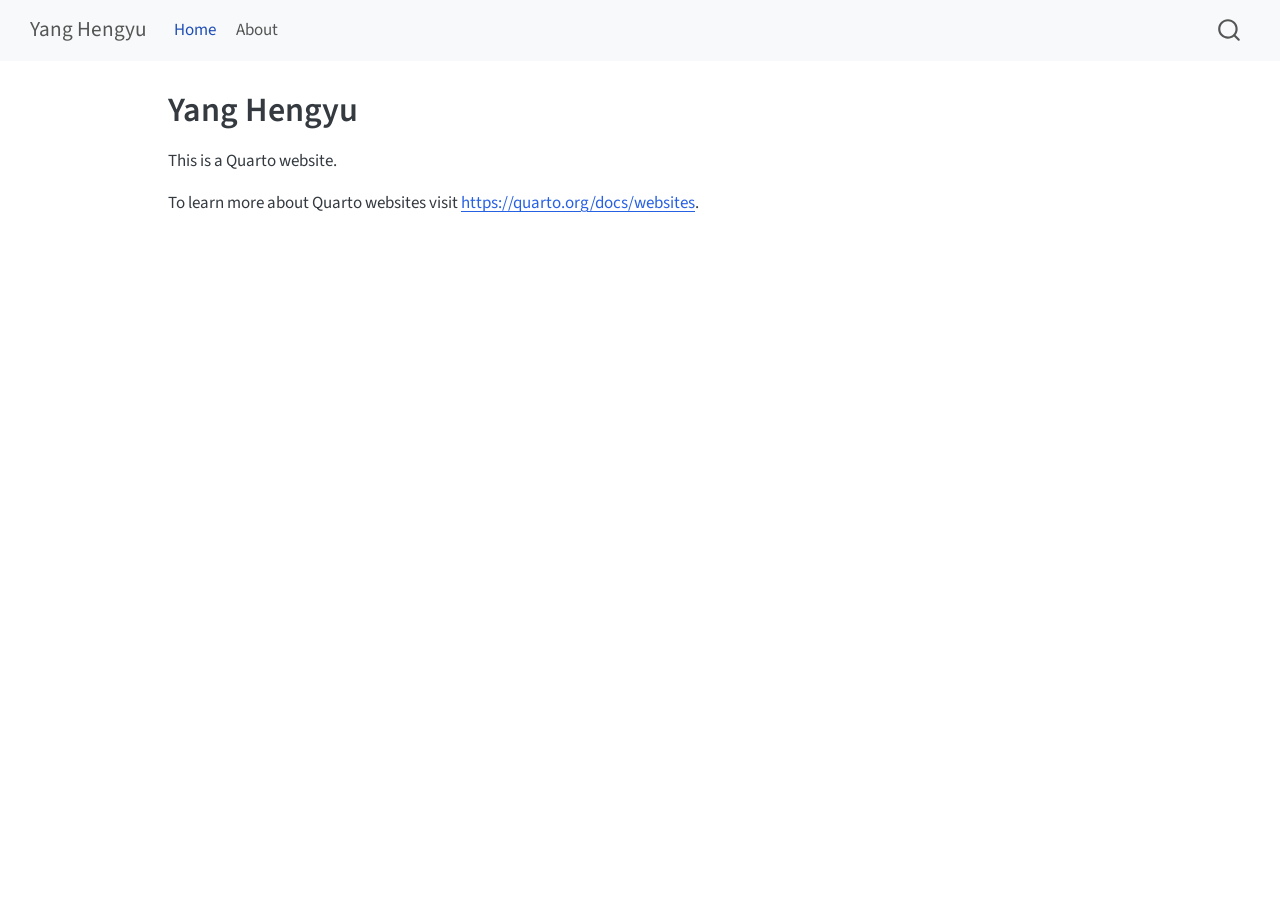
==== index.html @ d18cde06 "Built site for gh-pages" ====
<!DOCTYPE html>
<html xmlns="http://www.w3.org/1999/xhtml" lang="en" xml:lang="en"><head>

<meta charset="utf-8">
<meta name="generator" content="quarto-1.9.33">

<meta name="viewport" content="width=device-width, initial-scale=1.0, user-scalable=yes">


<title>Yang Hengyu</title>
<style>
/* Default styles provided by pandoc.
** See https://pandoc.org/MANUAL.html#variables-for-html for config info.
*/
code{white-space: pre-wrap;}
span.smallcaps{font-variant: small-caps;}
div.columns{display: flex; gap: min(4vw, 1.5em);}
div.column{flex: auto; overflow-x: auto;}
div.hanging-indent{margin-left: 1.5em; text-indent: -1.5em;}
ul.task-list{list-style: none;}
ul.task-list li input[type="checkbox"] {
  width: 0.8em;
  margin: 0 0.8em 0.2em -1em; /* quarto-specific, see https://github.com/quarto-dev/quarto-cli/issues/4556 */ 
  vertical-align: middle;
}
</style>


<script src="site_libs/quarto-nav/quarto-nav.js"></script>
<script src="site_libs/quarto-nav/headroom.min.js"></script>
<script src="site_libs/clipboard/clipboard.min.js"></script>
<script src="site_libs/quarto-search/autocomplete.umd.js"></script>
<script src="site_libs/quarto-search/fuse.min.js"></script>
<script src="site_libs/quarto-search/quarto-search.js"></script>
<meta name="quarto:offset" content="./">
<script src="site_libs/quarto-html/quarto.js" type="module"></script>
<script src="site_libs/quarto-html/tabsets/tabsets.js" type="module"></script>
<script src="site_libs/quarto-html/popper.min.js"></script>
<script src="site_libs/quarto-html/tippy.umd.min.js"></script>
<script src="site_libs/quarto-html/anchor.min.js"></script>
<link href="site_libs/quarto-html/tippy.css" rel="stylesheet">
<link href="site_libs/quarto-html/quarto-syntax-highlighting-6d4e4c6c342646cac9792aff734a6985.css" rel="stylesheet" id="quarto-text-highlighting-styles">
<script src="site_libs/bootstrap/bootstrap.min.js"></script>
<link href="site_libs/bootstrap/bootstrap-icons.css" rel="stylesheet">
<link href="site_libs/bootstrap/bootstrap-a0f9fd0d421825b736dc1bbcbcba2219.min.css" rel="stylesheet" append-hash="true" id="quarto-bootstrap" data-mode="light">
<script id="quarto-search-options" type="application/json">{
  "location": "navbar",
  "copy-button": false,
  "collapse-after": 3,
  "panel-placement": "end",
  "type": "overlay",
  "limit": 50,
  "keyboard-shortcut": [
    "f",
    "/",
    "s"
  ],
  "show-item-context": false,
  "language": {
    "search-no-results-text": "No results",
    "search-matching-documents-text": "matching documents",
    "search-copy-link-title": "Copy link to search",
    "search-hide-matches-text": "Hide additional matches",
    "search-more-match-text": "more match in this document",
    "search-more-matches-text": "more matches in this document",
    "search-clear-button-title": "Clear",
    "search-text-placeholder": "",
    "search-detached-cancel-button-title": "Cancel",
    "search-submit-button-title": "Submit",
    "search-label": "Search"
  }
}</script>


<link rel="stylesheet" href="styles.css">
</head>

<body class="nav-fixed quarto-light">

<div id="quarto-search-results"></div>
  <header id="quarto-header" class="headroom fixed-top">
    <nav class="navbar navbar-expand-lg " data-bs-theme="dark">
      <div class="navbar-container container-fluid">
      <div class="navbar-brand-container mx-auto">
    <a class="navbar-brand" href="./index.html">
    <span class="navbar-title">Yang Hengyu</span>
    </a>
  </div>
            <div id="quarto-search" class="" title="Search"></div>
          <button class="navbar-toggler" type="button" data-bs-toggle="collapse" data-bs-target="#navbarCollapse" aria-controls="navbarCollapse" role="menu" aria-expanded="false" aria-label="Toggle navigation" onclick="if (window.quartoToggleHeadroom) { window.quartoToggleHeadroom(); }">
  <span class="navbar-toggler-icon"></span>
</button>
          <div class="collapse navbar-collapse" id="navbarCollapse">
            <ul class="navbar-nav navbar-nav-scroll me-auto">
  <li class="nav-item">
    <a class="nav-link active" href="./index.html" aria-current="page"> 
<span class="menu-text">Home</span></a>
  </li>  
  <li class="nav-item">
    <a class="nav-link" href="./about.html"> 
<span class="menu-text">About</span></a>
  </li>  
</ul>
          </div> <!-- /navcollapse -->
            <div class="quarto-navbar-tools">
</div>
      </div> <!-- /container-fluid -->
    </nav>
</header>
<!-- content -->
<div id="quarto-content" class="quarto-container page-columns page-rows-contents page-layout-article page-navbar">
<!-- sidebar -->
<!-- margin-sidebar -->
    <div id="quarto-margin-sidebar" class="sidebar margin-sidebar zindex-bottom">
        
    </div>
<!-- main -->
<main class="content" id="quarto-document-content">

<header id="title-block-header" class="quarto-title-block default">
<div class="quarto-title">
<h1 class="title">Yang Hengyu</h1>
</div>



<div class="quarto-title-meta">

    
  
    
  </div>
  


</header>


<p>This is a Quarto website.</p>
<p>To learn more about Quarto websites visit <a href="https://quarto.org/docs/websites" class="uri">https://quarto.org/docs/websites</a>.</p>



</main> <!-- /main -->
<script id="quarto-html-after-body" type="application/javascript">
  window.document.addEventListener("DOMContentLoaded", function (event) {
    const icon = "";
    const anchorJS = new window.AnchorJS();
    anchorJS.options = {
      placement: 'right',
      icon: icon
    };
    anchorJS.add('.anchored');
    const isCodeAnnotation = (el) => {
      for (const clz of el.classList) {
        if (clz.startsWith('code-annotation-')) {                     
          return true;
        }
      }
      return false;
    }
    const onCopySuccess = function(e) {
      // button target
      const button = e.trigger;
      // don't keep focus
      button.blur();
      // flash "checked"
      button.classList.add('code-copy-button-checked');
      var currentTitle = button.getAttribute("title");
      button.setAttribute("title", "Copied!");
      let tooltip;
      if (window.bootstrap) {
        button.setAttribute("data-bs-toggle", "tooltip");
        button.setAttribute("data-bs-placement", "left");
        button.setAttribute("data-bs-title", "Copied!");
        tooltip = new bootstrap.Tooltip(button, 
          { trigger: "manual", 
            customClass: "code-copy-button-tooltip",
            offset: [0, -8]});
        tooltip.show();    
      }
      setTimeout(function() {
        if (tooltip) {
          tooltip.hide();
          button.removeAttribute("data-bs-title");
          button.removeAttribute("data-bs-toggle");
          button.removeAttribute("data-bs-placement");
        }
        button.setAttribute("title", currentTitle);
        button.classList.remove('code-copy-button-checked');
      }, 1000);
      // clear code selection
      e.clearSelection();
    }
    const getTextToCopy = function(trigger) {
      const outerScaffold = trigger.parentElement.cloneNode(true);
      const codeEl = outerScaffold.querySelector('code');
      for (const childEl of codeEl.children) {
        if (isCodeAnnotation(childEl)) {
          childEl.remove();
        }
      }
      return codeEl.innerText;
    }
    const clipboard = new window.ClipboardJS('.code-copy-button:not([data-in-quarto-modal])', {
      text: getTextToCopy
    });
    clipboard.on('success', onCopySuccess);
    if (window.document.getElementById('quarto-embedded-source-code-modal')) {
      const clipboardModal = new window.ClipboardJS('.code-copy-button[data-in-quarto-modal]', {
        text: getTextToCopy,
        container: window.document.getElementById('quarto-embedded-source-code-modal')
      });
      clipboardModal.on('success', onCopySuccess);
    }
      var localhostRegex = new RegExp(/^(?:http|https):\/\/localhost\:?[0-9]*\//);
      var mailtoRegex = new RegExp(/^mailto:/);
        var filterRegex = new RegExp('/' + window.location.host + '/');
      var isInternal = (href) => {
          return filterRegex.test(href) || localhostRegex.test(href) || mailtoRegex.test(href);
      }
      // Inspect non-navigation links and adorn them if external
     var links = window.document.querySelectorAll('a[href]:not(.nav-link):not(.navbar-brand):not(.toc-action):not(.sidebar-link):not(.sidebar-item-toggle):not(.pagination-link):not(.no-external):not([aria-hidden]):not(.dropdown-item):not(.quarto-navigation-tool):not(.about-link)');
      for (var i=0; i<links.length; i++) {
        const link = links[i];
        if (!isInternal(link.href)) {
          // undo the damage that might have been done by quarto-nav.js in the case of
          // links that we want to consider external
          if (link.dataset.originalHref !== undefined) {
            link.href = link.dataset.originalHref;
          }
        }
      }
    function tippyHover(el, contentFn, onTriggerFn, onUntriggerFn) {
      const config = {
        allowHTML: true,
        maxWidth: 500,
        delay: 100,
        arrow: false,
        appendTo: function(el) {
            return el.parentElement;
        },
        interactive: true,
        interactiveBorder: 10,
        theme: 'quarto',
        placement: 'bottom-start',
      };
      if (contentFn) {
        config.content = contentFn;
      }
      if (onTriggerFn) {
        config.onTrigger = onTriggerFn;
      }
      if (onUntriggerFn) {
        config.onUntrigger = onUntriggerFn;
      }
      window.tippy(el, config); 
    }
    const noterefs = window.document.querySelectorAll('a[role="doc-noteref"]');
    for (var i=0; i<noterefs.length; i++) {
      const ref = noterefs[i];
      tippyHover(ref, function() {
        // use id or data attribute instead here
        let href = ref.getAttribute('data-footnote-href') || ref.getAttribute('href');
        try { href = new URL(href).hash; } catch {}
        const id = href.replace(/^#\/?/, "");
        const note = window.document.getElementById(id);
        if (note) {
          return note.innerHTML;
        } else {
          return "";
        }
      });
    }
    const xrefs = window.document.querySelectorAll('a.quarto-xref');
    const processXRef = (id, note) => {
      // Strip column container classes
      const stripColumnClz = (el) => {
        el.classList.remove("page-full", "page-columns");
        if (el.children) {
          for (const child of el.children) {
            stripColumnClz(child);
          }
        }
      }
      stripColumnClz(note)
      if (id === null || id.startsWith('sec-')) {
        // Special case sections, only their first couple elements
        const container = document.createElement("div");
        if (note.children && note.children.length > 2) {
          container.appendChild(note.children[0].cloneNode(true));
          for (let i = 1; i < note.children.length; i++) {
            const child = note.children[i];
            if (child.tagName === "P" && child.innerText === "") {
              continue;
            } else {
              container.appendChild(child.cloneNode(true));
              break;
            }
          }
          if (window.Quarto?.typesetMath) {
            window.Quarto.typesetMath(container);
          }
          return container.innerHTML
        } else {
          if (window.Quarto?.typesetMath) {
            window.Quarto.typesetMath(note);
          }
          return note.innerHTML;
        }
      } else {
        // Remove any anchor links if they are present
        const anchorLink = note.querySelector('a.anchorjs-link');
        if (anchorLink) {
          anchorLink.remove();
        }
        if (window.Quarto?.typesetMath) {
          window.Quarto.typesetMath(note);
        }
        if (note.classList.contains("callout")) {
          return note.outerHTML;
        } else {
          return note.innerHTML;
        }
      }
    }
    for (var i=0; i<xrefs.length; i++) {
      const xref = xrefs[i];
      tippyHover(xref, undefined, function(instance) {
        instance.disable();
        let url = xref.getAttribute('href');
        let hash = undefined; 
        if (url.startsWith('#')) {
          hash = url;
        } else {
          try { hash = new URL(url).hash; } catch {}
        }
        if (hash) {
          const id = hash.replace(/^#\/?/, "");
          const note = window.document.getElementById(id);
          if (note !== null) {
            try {
              const html = processXRef(id, note.cloneNode(true));
              instance.setContent(html);
            } finally {
              instance.enable();
              instance.show();
            }
          } else {
            // See if we can fetch this
            fetch(url.split('#')[0])
            .then(res => res.text())
            .then(html => {
              const parser = new DOMParser();
              const htmlDoc = parser.parseFromString(html, "text/html");
              const note = htmlDoc.getElementById(id);
              if (note !== null) {
                const html = processXRef(id, note);
                instance.setContent(html);
              } 
            }).finally(() => {
              instance.enable();
              instance.show();
            });
          }
        } else {
          // See if we can fetch a full url (with no hash to target)
          // This is a special case and we should probably do some content thinning / targeting
          fetch(url)
          .then(res => res.text())
          .then(html => {
            const parser = new DOMParser();
            const htmlDoc = parser.parseFromString(html, "text/html");
            const note = htmlDoc.querySelector('main.content');
            if (note !== null) {
              // This should only happen for chapter cross references
              // (since there is no id in the URL)
              // remove the first header
              if (note.children.length > 0 && note.children[0].tagName === "HEADER") {
                note.children[0].remove();
              }
              const html = processXRef(null, note);
              instance.setContent(html);
            } 
          }).finally(() => {
            instance.enable();
            instance.show();
          });
        }
      }, function(instance) {
      });
    }
        let selectedAnnoteEl;
        const selectorForAnnotation = ( cell, annotation) => {
          let cellAttr = 'data-code-cell="' + cell + '"';
          let lineAttr = 'data-code-annotation="' +  annotation + '"';
          const selector = 'span[' + cellAttr + '][' + lineAttr + ']';
          return selector;
        }
        const selectCodeLines = (annoteEl) => {
          const doc = window.document;
          const targetCell = annoteEl.getAttribute("data-target-cell");
          const targetAnnotation = annoteEl.getAttribute("data-target-annotation");
          const annoteSpan = window.document.querySelector(selectorForAnnotation(targetCell, targetAnnotation));
          const lines = annoteSpan.getAttribute("data-code-lines").split(",");
          const lineIds = lines.map((line) => {
            return targetCell + "-" + line;
          })
          let top = null;
          let height = null;
          let parent = null;
          if (lineIds.length > 0) {
              //compute the position of the single el (top and bottom and make a div)
              const el = window.document.getElementById(lineIds[0]);
              top = el.offsetTop;
              height = el.offsetHeight;
              parent = el.parentElement.parentElement;
            if (lineIds.length > 1) {
              const lastEl = window.document.getElementById(lineIds[lineIds.length - 1]);
              const bottom = lastEl.offsetTop + lastEl.offsetHeight;
              height = bottom - top;
            }
            if (top !== null && height !== null && parent !== null) {
              // cook up a div (if necessary) and position it 
              let div = window.document.getElementById("code-annotation-line-highlight");
              if (div === null) {
                div = window.document.createElement("div");
                div.setAttribute("id", "code-annotation-line-highlight");
                div.style.position = 'absolute';
                parent.appendChild(div);
              }
              div.style.top = top - 2 + "px";
              div.style.height = height + 4 + "px";
              div.style.left = 0;
              let gutterDiv = window.document.getElementById("code-annotation-line-highlight-gutter");
              if (gutterDiv === null) {
                gutterDiv = window.document.createElement("div");
                gutterDiv.setAttribute("id", "code-annotation-line-highlight-gutter");
                gutterDiv.style.position = 'absolute';
                const codeCell = window.document.getElementById(targetCell);
                const gutter = codeCell.querySelector('.code-annotation-gutter');
                gutter.appendChild(gutterDiv);
              }
              gutterDiv.style.top = top - 2 + "px";
              gutterDiv.style.height = height + 4 + "px";
            }
            selectedAnnoteEl = annoteEl;
          }
        };
        const unselectCodeLines = () => {
          const elementsIds = ["code-annotation-line-highlight", "code-annotation-line-highlight-gutter"];
          elementsIds.forEach((elId) => {
            const div = window.document.getElementById(elId);
            if (div) {
              div.remove();
            }
          });
          selectedAnnoteEl = undefined;
        };
          // Handle positioning of the toggle
      window.addEventListener(
        "resize",
        throttle(() => {
          elRect = undefined;
          if (selectedAnnoteEl) {
            selectCodeLines(selectedAnnoteEl);
          }
        }, 10)
      );
      function throttle(fn, ms) {
      let throttle = false;
      let timer;
        return (...args) => {
          if(!throttle) { // first call gets through
              fn.apply(this, args);
              throttle = true;
          } else { // all the others get throttled
              if(timer) clearTimeout(timer); // cancel #2
              timer = setTimeout(() => {
                fn.apply(this, args);
                timer = throttle = false;
              }, ms);
          }
        };
      }
        // Attach click handler to the DT
        const annoteDls = window.document.querySelectorAll('dt[data-target-cell]');
        for (const annoteDlNode of annoteDls) {
          annoteDlNode.addEventListener('click', (event) => {
            const clickedEl = event.target;
            if (clickedEl !== selectedAnnoteEl) {
              unselectCodeLines();
              const activeEl = window.document.querySelector('dt[data-target-cell].code-annotation-active');
              if (activeEl) {
                activeEl.classList.remove('code-annotation-active');
              }
              selectCodeLines(clickedEl);
              clickedEl.classList.add('code-annotation-active');
            } else {
              // Unselect the line
              unselectCodeLines();
              clickedEl.classList.remove('code-annotation-active');
            }
          });
        }
    const findCites = (el) => {
      const parentEl = el.parentElement;
      if (parentEl) {
        const cites = parentEl.dataset.cites;
        if (cites) {
          return {
            el,
            cites: cites.split(' ')
          };
        } else {
          return findCites(el.parentElement)
        }
      } else {
        return undefined;
      }
    };
    var bibliorefs = window.document.querySelectorAll('a[role="doc-biblioref"]');
    for (var i=0; i<bibliorefs.length; i++) {
      const ref = bibliorefs[i];
      const citeInfo = findCites(ref);
      if (citeInfo) {
        tippyHover(citeInfo.el, function() {
          var popup = window.document.createElement('div');
          citeInfo.cites.forEach(function(cite) {
            var citeDiv = window.document.createElement('div');
            citeDiv.classList.add('hanging-indent');
            citeDiv.classList.add('csl-entry');
            var biblioDiv = window.document.getElementById('ref-' + cite);
            if (biblioDiv) {
              citeDiv.innerHTML = biblioDiv.innerHTML;
            }
            popup.appendChild(citeDiv);
          });
          return popup.innerHTML;
        });
      }
    }
  });
  </script>
</div> <!-- /content -->




</body></html>
---- site_libs/quarto-html/tippy.css ----
.tippy-box[data-animation=fade][data-state=hidden]{opacity:0}[data-tippy-root]{max-width:calc(100vw - 10px)}.tippy-box{position:relative;background-color:#333;color:#fff;border-radius:4px;font-size:14px;line-height:1.4;white-space:normal;outline:0;transition-property:transform,visibility,opacity}.tippy-box[data-placement^=top]>.tippy-arrow{bottom:0}.tippy-box[data-placement^=top]>.tippy-arrow:before{bottom:-7px;left:0;border-width:8px 8px 0;border-top-color:initial;transform-origin:center top}.tippy-box[data-placement^=bottom]>.tippy-arrow{top:0}.tippy-box[data-placement^=bottom]>.tippy-arrow:before{top:-7px;left:0;border-width:0 8px 8px;border-bottom-color:initial;transform-origin:center bottom}.tippy-box[data-placement^=left]>.tippy-arrow{right:0}.tippy-box[data-placement^=left]>.tippy-arrow:before{border-width:8px 0 8px 8px;border-left-color:initial;right:-7px;transform-origin:center left}.tippy-box[data-placement^=right]>.tippy-arrow{left:0}.tippy-box[data-placement^=right]>.tippy-arrow:before{left:-7px;border-width:8px 8px 8px 0;border-right-color:initial;transform-origin:center right}.tippy-box[data-inertia][data-state=visible]{transition-timing-function:cubic-bezier(.54,1.5,.38,1.11)}.tippy-arrow{width:16px;height:16px;color:#333}.tippy-arrow:before{content:"";position:absolute;border-color:transparent;border-style:solid}.tippy-content{position:relative;padding:5px 9px;z-index:1}
---- site_libs/quarto-html/quarto-syntax-highlighting-6d4e4c6c342646cac9792aff734a6985.css ----
/* quarto syntax highlight colors */
:root {
  --quarto-hl-ot-color: #003B4F;
  --quarto-hl-at-color: #657422;
  --quarto-hl-ss-color: #20794D;
  --quarto-hl-an-color: #5E5E5E;
  --quarto-hl-fu-color: #4758AB;
  --quarto-hl-st-color: #20794D;
  --quarto-hl-cf-color: #003B4F;
  --quarto-hl-op-color: #5E5E5E;
  --quarto-hl-er-color: #AD0000;
  --quarto-hl-bn-color: #AD0000;
  --quarto-hl-al-color: #AD0000;
  --quarto-hl-va-color: #111111;
  --quarto-hl-bu-color: inherit;
  --quarto-hl-ex-color: inherit;
  --quarto-hl-pp-color: #AD0000;
  --quarto-hl-in-color: #5E5E5E;
  --quarto-hl-vs-color: #20794D;
  --quarto-hl-wa-color: #5E5E5E;
  --quarto-hl-do-color: #5E5E5E;
  --quarto-hl-im-color: #00769E;
  --quarto-hl-ch-color: #20794D;
  --quarto-hl-dt-color: #AD0000;
  --quarto-hl-fl-color: #AD0000;
  --quarto-hl-co-color: #5E5E5E;
  --quarto-hl-cv-color: #5E5E5E;
  --quarto-hl-cn-color: #8f5902;
  --quarto-hl-sc-color: #5E5E5E;
  --quarto-hl-dv-color: #AD0000;
  --quarto-hl-kw-color: #003B4F;
}

/* other quarto variables */
:root {
  --quarto-font-monospace: SFMono-Regular, Menlo, Monaco, Consolas, "Liberation Mono", "Courier New", monospace;
}

/* syntax highlight based on Pandoc's rules */
pre > code.sourceCode > span {
  color: #003B4F;
}

code.sourceCode > span {
  color: #003B4F;
}

div.sourceCode,
div.sourceCode pre.sourceCode {
  color: #003B4F;
}

/* Normal */
code span {
  color: #003B4F;
}

/* Alert */
code span.al {
  color: #AD0000;
  font-style: inherit;
}

/* Annotation */
code span.an {
  color: #5E5E5E;
  font-style: inherit;
}

/* Attribute */
code span.at {
  color: #657422;
  font-style: inherit;
}

/* BaseN */
code span.bn {
  color: #AD0000;
  font-style: inherit;
}

/* BuiltIn */
code span.bu {
  font-style: inherit;
}

/* ControlFlow */
code span.cf {
  color: #003B4F;
  font-weight: bold;
  font-style: inherit;
}

/* Char */
code span.ch {
  color: #20794D;
  font-style: inherit;
}

/* Constant */
code span.cn {
  color: #8f5902;
  font-style: inherit;
}

/* Comment */
code span.co {
  color: #5E5E5E;
  font-style: inherit;
}

/* CommentVar */
code span.cv {
  color: #5E5E5E;
  font-style: italic;
}

/* Documentation */
code span.do {
  color: #5E5E5E;
  font-style: italic;
}

/* DataType */
code span.dt {
  color: #AD0000;
  font-style: inherit;
}

/* DecVal */
code span.dv {
  color: #AD0000;
  font-style: inherit;
}

/* Error */
code span.er {
  color: #AD0000;
  font-style: inherit;
}

/* Extension */
code span.ex {
  font-style: inherit;
}

/* Float */
code span.fl {
  color: #AD0000;
  font-style: inherit;
}

/* Function */
code span.fu {
  color: #4758AB;
  font-style: inherit;
}

/* Import */
code span.im {
  color: #00769E;
  font-style: inherit;
}

/* Information */
code span.in {
  color: #5E5E5E;
  font-style: inherit;
}

/* Keyword */
code span.kw {
  color: #003B4F;
  font-weight: bold;
  font-style: inherit;
}

/* Operator */
code span.op {
  color: #5E5E5E;
  font-style: inherit;
}

/* Other */
code span.ot {
  color: #003B4F;
  font-style: inherit;
}

/* Preprocessor */
code span.pp {
  color: #AD0000;
  font-style: inherit;
}

/* SpecialChar */
code span.sc {
  color: #5E5E5E;
  font-style: inherit;
}

/* SpecialString */
code span.ss {
  color: #20794D;
  font-style: inherit;
}

/* String */
code span.st {
  color: #20794D;
  font-style: inherit;
}

/* Variable */
code span.va {
  color: #111111;
  font-style: inherit;
}

/* VerbatimString */
code span.vs {
  color: #20794D;
  font-style: inherit;
}

/* Warning */
code span.wa {
  color: #5E5E5E;
  font-style: italic;
}

.prevent-inlining {
  content: "</";
}

/*# sourceMappingURL=96bbee688dac3e3fdada8f11ff6f21d2.css.map */
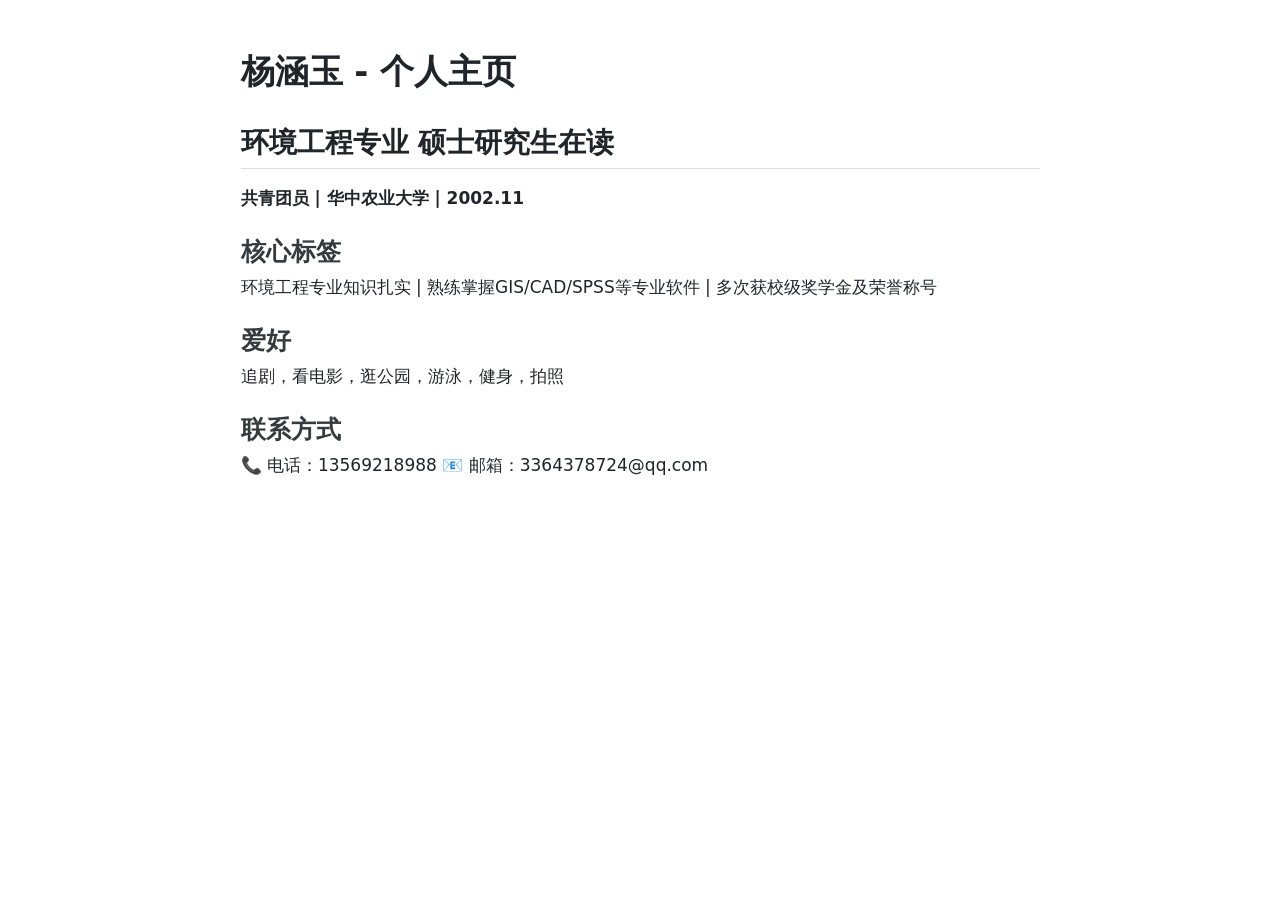
==== commit 79e7fe9a: "add docs folder" ====
--- a/index.html
+++ b/index.html
@@ -7,7 +7,7 @@
 <meta name="viewport" content="width=device-width, initial-scale=1.0, user-scalable=yes">
 
 
-<title>Yang Hengyu</title>
+<title>index</title>
 <style>
 /* Default styles provided by pandoc.
 ** See https://pandoc.org/MANUAL.html#variables-for-html for config info.
@@ -26,122 +26,52 @@
 </style>
 
 
-<script src="site_libs/quarto-nav/quarto-nav.js"></script>
-<script src="site_libs/quarto-nav/headroom.min.js"></script>
-<script src="site_libs/clipboard/clipboard.min.js"></script>
-<script src="site_libs/quarto-search/autocomplete.umd.js"></script>
-<script src="site_libs/quarto-search/fuse.min.js"></script>
-<script src="site_libs/quarto-search/quarto-search.js"></script>
-<meta name="quarto:offset" content="./">
-<script src="site_libs/quarto-html/quarto.js" type="module"></script>
-<script src="site_libs/quarto-html/tabsets/tabsets.js" type="module"></script>
-<script src="site_libs/quarto-html/popper.min.js"></script>
-<script src="site_libs/quarto-html/tippy.umd.min.js"></script>
-<script src="site_libs/quarto-html/anchor.min.js"></script>
-<link href="site_libs/quarto-html/tippy.css" rel="stylesheet">
-<link href="site_libs/quarto-html/quarto-syntax-highlighting-6d4e4c6c342646cac9792aff734a6985.css" rel="stylesheet" id="quarto-text-highlighting-styles">
-<script src="site_libs/bootstrap/bootstrap.min.js"></script>
-<link href="site_libs/bootstrap/bootstrap-icons.css" rel="stylesheet">
-<link href="site_libs/bootstrap/bootstrap-a0f9fd0d421825b736dc1bbcbcba2219.min.css" rel="stylesheet" append-hash="true" id="quarto-bootstrap" data-mode="light">
-<script id="quarto-search-options" type="application/json">{
-  "location": "navbar",
-  "copy-button": false,
-  "collapse-after": 3,
-  "panel-placement": "end",
-  "type": "overlay",
-  "limit": 50,
-  "keyboard-shortcut": [
-    "f",
-    "/",
-    "s"
-  ],
-  "show-item-context": false,
-  "language": {
-    "search-no-results-text": "No results",
-    "search-matching-documents-text": "matching documents",
-    "search-copy-link-title": "Copy link to search",
-    "search-hide-matches-text": "Hide additional matches",
-    "search-more-match-text": "more match in this document",
-    "search-more-matches-text": "more matches in this document",
-    "search-clear-button-title": "Clear",
-    "search-text-placeholder": "",
-    "search-detached-cancel-button-title": "Cancel",
-    "search-submit-button-title": "Submit",
-    "search-label": "Search"
-  }
-}</script>
-
-
-<link rel="stylesheet" href="styles.css">
+<script src="index_files/libs/clipboard/clipboard.min.js"></script>
+<script src="index_files/libs/quarto-html/quarto.js" type="module"></script>
+<script src="index_files/libs/quarto-html/tabsets/tabsets.js" type="module"></script>
+<script src="index_files/libs/quarto-html/popper.min.js"></script>
+<script src="index_files/libs/quarto-html/tippy.umd.min.js"></script>
+<script src="index_files/libs/quarto-html/anchor.min.js"></script>
+<link href="index_files/libs/quarto-html/tippy.css" rel="stylesheet">
+<link href="index_files/libs/quarto-html/quarto-syntax-highlighting-6d4e4c6c342646cac9792aff734a6985.css" rel="stylesheet" id="quarto-text-highlighting-styles">
+<script src="index_files/libs/bootstrap/bootstrap.min.js"></script>
+<link href="index_files/libs/bootstrap/bootstrap-icons.css" rel="stylesheet">
+<link href="index_files/libs/bootstrap/bootstrap-efbb37e9afcc02144ebbc7afd12a776f.min.css" rel="stylesheet" append-hash="true" id="quarto-bootstrap" data-mode="light">
+
+
 </head>
 
-<body class="nav-fixed quarto-light">
-
-<div id="quarto-search-results"></div>
-  <header id="quarto-header" class="headroom fixed-top">
-    <nav class="navbar navbar-expand-lg " data-bs-theme="dark">
-      <div class="navbar-container container-fluid">
-      <div class="navbar-brand-container mx-auto">
-    <a class="navbar-brand" href="./index.html">
-    <span class="navbar-title">Yang Hengyu</span>
-    </a>
-  </div>
-            <div id="quarto-search" class="" title="Search"></div>
-          <button class="navbar-toggler" type="button" data-bs-toggle="collapse" data-bs-target="#navbarCollapse" aria-controls="navbarCollapse" role="menu" aria-expanded="false" aria-label="Toggle navigation" onclick="if (window.quartoToggleHeadroom) { window.quartoToggleHeadroom(); }">
-  <span class="navbar-toggler-icon"></span>
-</button>
-          <div class="collapse navbar-collapse" id="navbarCollapse">
-            <ul class="navbar-nav navbar-nav-scroll me-auto">
-  <li class="nav-item">
-    <a class="nav-link active" href="./index.html" aria-current="page"> 
-<span class="menu-text">Home</span></a>
-  </li>  
-  <li class="nav-item">
-    <a class="nav-link" href="./about.html"> 
-<span class="menu-text">About</span></a>
-  </li>  
-</ul>
-          </div> <!-- /navcollapse -->
-            <div class="quarto-navbar-tools">
-</div>
-      </div> <!-- /container-fluid -->
-    </nav>
-</header>
-<!-- content -->
-<div id="quarto-content" class="quarto-container page-columns page-rows-contents page-layout-article page-navbar">
-<!-- sidebar -->
-<!-- margin-sidebar -->
-    <div id="quarto-margin-sidebar" class="sidebar margin-sidebar zindex-bottom">
-        
-    </div>
-<!-- main -->
+<body class="fullcontent quarto-light">
+
+<div id="quarto-content" class="page-columns page-rows-contents page-layout-article">
+
 <main class="content" id="quarto-document-content">
 
-<header id="title-block-header" class="quarto-title-block default">
-<div class="quarto-title">
-<h1 class="title">Yang Hengyu</h1>
-</div>
-
-
-
-<div class="quarto-title-meta">
-
-    
-  
-    
-  </div>
-  
-
-
-</header>
-
-
-<p>This is a Quarto website.</p>
-<p>To learn more about Quarto websites visit <a href="https://quarto.org/docs/websites" class="uri">https://quarto.org/docs/websites</a>.</p>
-
-
-
-</main> <!-- /main -->
+
+
+
+<section id="杨涵玉---个人主页" class="level1">
+<h1>杨涵玉 - 个人主页</h1>
+<section id="环境工程专业-硕士研究生在读" class="level2">
+<h2 class="anchored" data-anchor-id="环境工程专业-硕士研究生在读">环境工程专业 硕士研究生在读</h2>
+<p><strong>共青团员 | 华中农业大学 | 2002.11</strong></p>
+<section id="核心标签" class="level3">
+<h3 class="anchored" data-anchor-id="核心标签">核心标签</h3>
+<p>环境工程专业知识扎实 | 熟练掌握GIS/CAD/SPSS等专业软件 | 多次获校级奖学金及荣誉称号</p>
+</section>
+<section id="爱好" class="level3">
+<h3 class="anchored" data-anchor-id="爱好">爱好</h3>
+<p>追剧，看电影，逛公园，游泳，健身，拍照</p>
+</section>
+<section id="联系方式" class="level3">
+<h3 class="anchored" data-anchor-id="联系方式">联系方式</h3>
+<p>📞 电话：13569218988 📧 邮箱：3364378724@qq.com</p>
+</section>
+</section>
+</section>
+
+</main>
+<!-- /main column -->
 <script id="quarto-html-after-body" type="application/javascript">
   window.document.addEventListener("DOMContentLoaded", function (event) {
     const icon = "";
--- a/index_files/libs/quarto-html/tippy.css
+++ b/index_files/libs/quarto-html/tippy.css
@@ -0,0 +1 @@
+.tippy-box[data-animation=fade][data-state=hidden]{opacity:0}[data-tippy-root]{max-width:calc(100vw - 10px)}.tippy-box{position:relative;background-color:#333;color:#fff;border-radius:4px;font-size:14px;line-height:1.4;white-space:normal;outline:0;transition-property:transform,visibility,opacity}.tippy-box[data-placement^=top]>.tippy-arrow{bottom:0}.tippy-box[data-placement^=top]>.tippy-arrow:before{bottom:-7px;left:0;border-width:8px 8px 0;border-top-color:initial;transform-origin:center top}.tippy-box[data-placement^=bottom]>.tippy-arrow{top:0}.tippy-box[data-placement^=bottom]>.tippy-arrow:before{top:-7px;left:0;border-width:0 8px 8px;border-bottom-color:initial;transform-origin:center bottom}.tippy-box[data-placement^=left]>.tippy-arrow{right:0}.tippy-box[data-placement^=left]>.tippy-arrow:before{border-width:8px 0 8px 8px;border-left-color:initial;right:-7px;transform-origin:center left}.tippy-box[data-placement^=right]>.tippy-arrow{left:0}.tippy-box[data-placement^=right]>.tippy-arrow:before{left:-7px;border-width:8px 8px 8px 0;border-right-color:initial;transform-origin:center right}.tippy-box[data-inertia][data-state=visible]{transition-timing-function:cubic-bezier(.54,1.5,.38,1.11)}.tippy-arrow{width:16px;height:16px;color:#333}.tippy-arrow:before{content:"";position:absolute;border-color:transparent;border-style:solid}.tippy-content{position:relative;padding:5px 9px;z-index:1}
--- a/index_files/libs/quarto-html/quarto-syntax-highlighting-6d4e4c6c342646cac9792aff734a6985.css
+++ b/index_files/libs/quarto-html/quarto-syntax-highlighting-6d4e4c6c342646cac9792aff734a6985.css
@@ -0,0 +1,236 @@
+/* quarto syntax highlight colors */
+:root {
+  --quarto-hl-ot-color: #003B4F;
+  --quarto-hl-at-color: #657422;
+  --quarto-hl-ss-color: #20794D;
+  --quarto-hl-an-color: #5E5E5E;
+  --quarto-hl-fu-color: #4758AB;
+  --quarto-hl-st-color: #20794D;
+  --quarto-hl-cf-color: #003B4F;
+  --quarto-hl-op-color: #5E5E5E;
+  --quarto-hl-er-color: #AD0000;
+  --quarto-hl-bn-color: #AD0000;
+  --quarto-hl-al-color: #AD0000;
+  --quarto-hl-va-color: #111111;
+  --quarto-hl-bu-color: inherit;
+  --quarto-hl-ex-color: inherit;
+  --quarto-hl-pp-color: #AD0000;
+  --quarto-hl-in-color: #5E5E5E;
+  --quarto-hl-vs-color: #20794D;
+  --quarto-hl-wa-color: #5E5E5E;
+  --quarto-hl-do-color: #5E5E5E;
+  --quarto-hl-im-color: #00769E;
+  --quarto-hl-ch-color: #20794D;
+  --quarto-hl-dt-color: #AD0000;
+  --quarto-hl-fl-color: #AD0000;
+  --quarto-hl-co-color: #5E5E5E;
+  --quarto-hl-cv-color: #5E5E5E;
+  --quarto-hl-cn-color: #8f5902;
+  --quarto-hl-sc-color: #5E5E5E;
+  --quarto-hl-dv-color: #AD0000;
+  --quarto-hl-kw-color: #003B4F;
+}
+
+/* other quarto variables */
+:root {
+  --quarto-font-monospace: SFMono-Regular, Menlo, Monaco, Consolas, "Liberation Mono", "Courier New", monospace;
+}
+
+/* syntax highlight based on Pandoc's rules */
+pre > code.sourceCode > span {
+  color: #003B4F;
+}
+
+code.sourceCode > span {
+  color: #003B4F;
+}
+
+div.sourceCode,
+div.sourceCode pre.sourceCode {
+  color: #003B4F;
+}
+
+/* Normal */
+code span {
+  color: #003B4F;
+}
+
+/* Alert */
+code span.al {
+  color: #AD0000;
+  font-style: inherit;
+}
+
+/* Annotation */
+code span.an {
+  color: #5E5E5E;
+  font-style: inherit;
+}
+
+/* Attribute */
+code span.at {
+  color: #657422;
+  font-style: inherit;
+}
+
+/* BaseN */
+code span.bn {
+  color: #AD0000;
+  font-style: inherit;
+}
+
+/* BuiltIn */
+code span.bu {
+  font-style: inherit;
+}
+
+/* ControlFlow */
+code span.cf {
+  color: #003B4F;
+  font-weight: bold;
+  font-style: inherit;
+}
+
+/* Char */
+code span.ch {
+  color: #20794D;
+  font-style: inherit;
+}
+
+/* Constant */
+code span.cn {
+  color: #8f5902;
+  font-style: inherit;
+}
+
+/* Comment */
+code span.co {
+  color: #5E5E5E;
+  font-style: inherit;
+}
+
+/* CommentVar */
+code span.cv {
+  color: #5E5E5E;
+  font-style: italic;
+}
+
+/* Documentation */
+code span.do {
+  color: #5E5E5E;
+  font-style: italic;
+}
+
+/* DataType */
+code span.dt {
+  color: #AD0000;
+  font-style: inherit;
+}
+
+/* DecVal */
+code span.dv {
+  color: #AD0000;
+  font-style: inherit;
+}
+
+/* Error */
+code span.er {
+  color: #AD0000;
+  font-style: inherit;
+}
+
+/* Extension */
+code span.ex {
+  font-style: inherit;
+}
+
+/* Float */
+code span.fl {
+  color: #AD0000;
+  font-style: inherit;
+}
+
+/* Function */
+code span.fu {
+  color: #4758AB;
+  font-style: inherit;
+}
+
+/* Import */
+code span.im {
+  color: #00769E;
+  font-style: inherit;
+}
+
+/* Information */
+code span.in {
+  color: #5E5E5E;
+  font-style: inherit;
+}
+
+/* Keyword */
+code span.kw {
+  color: #003B4F;
+  font-weight: bold;
+  font-style: inherit;
+}
+
+/* Operator */
+code span.op {
+  color: #5E5E5E;
+  font-style: inherit;
+}
+
+/* Other */
+code span.ot {
+  color: #003B4F;
+  font-style: inherit;
+}
+
+/* Preprocessor */
+code span.pp {
+  color: #AD0000;
+  font-style: inherit;
+}
+
+/* SpecialChar */
+code span.sc {
+  color: #5E5E5E;
+  font-style: inherit;
+}
+
+/* SpecialString */
+code span.ss {
+  color: #20794D;
+  font-style: inherit;
+}
+
+/* String */
+code span.st {
+  color: #20794D;
+  font-style: inherit;
+}
+
+/* Variable */
+code span.va {
+  color: #111111;
+  font-style: inherit;
+}
+
+/* VerbatimString */
+code span.vs {
+  color: #20794D;
+  font-style: inherit;
+}
+
+/* Warning */
+code span.wa {
+  color: #5E5E5E;
+  font-style: italic;
+}
+
+.prevent-inlining {
+  content: "</";
+}
+
+/*# sourceMappingURL=96bbee688dac3e3fdada8f11ff6f21d2.css.map */
